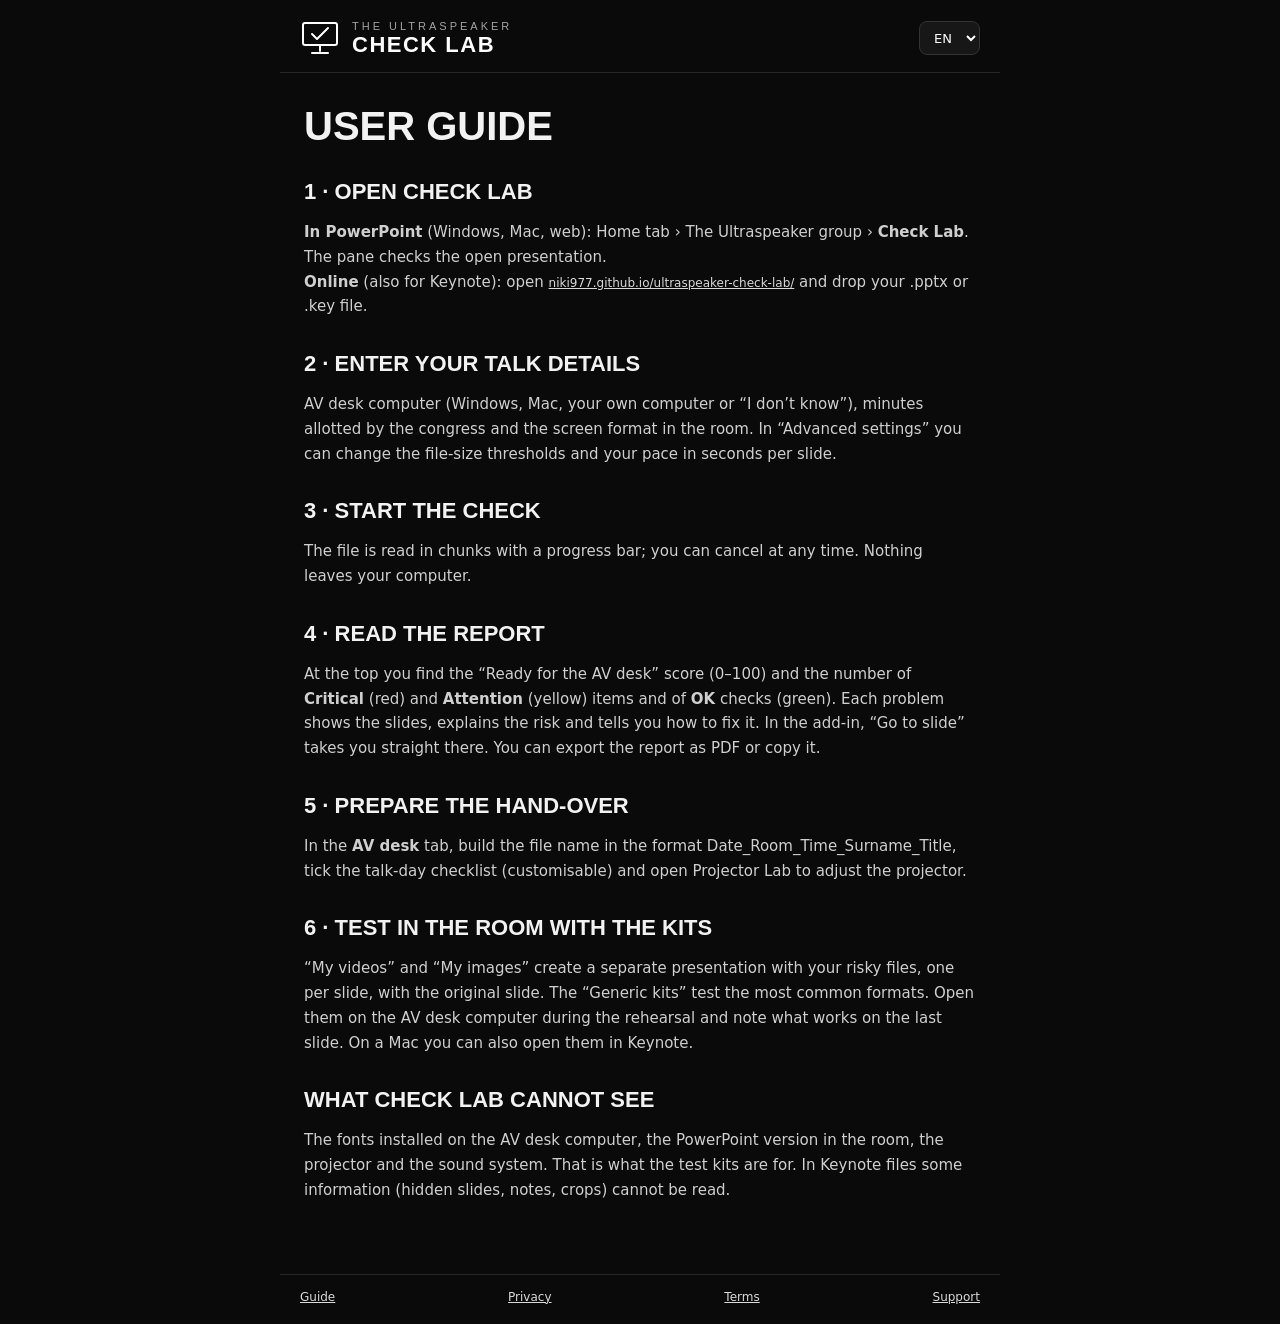
==== guide.html @ 8a264e60 "Prima versione" ====
<!doctype html>
<html lang="it">
<head>
<meta charset="utf-8">
<meta name="viewport" content="width=device-width, initial-scale=1">
<title>The Ultraspeaker Check Lab</title>
<meta name="theme-color" content="#0A0A0A">
<link rel="icon" type="image/png" sizes="32x32" href="assets/icons/icon-32.png">
<link rel="stylesheet" href="assets/css/app.css">
</head>
<body>
<div id="app"></div>
<script src="assets/js/i18n/it.js"></script>
<script src="assets/js/i18n/en.js"></script>
<script src="assets/js/i18n/es.js"></script>
<script src="assets/js/i18n/fr.js"></script>
<script src="assets/js/i18n/de.js"></script>
<script src="assets/js/i18n.js"></script>
<script src="assets/js/pages.js"></script>
<script>CheckLab.renderPage('guide');</script>
</body>
</html>
---- assets/css/app.css ----
/* The Ultraspeaker Check Lab — styles for the task pane, the online version and the pages */
@font-face { font-family: 'Inter'; font-weight: 400; font-display: swap; src: url('../fonts/inter-latin-400-normal.woff2') format('woff2'); }
@font-face { font-family: 'Inter'; font-weight: 500; font-display: swap; src: url('../fonts/inter-latin-500-normal.woff2') format('woff2'); }
@font-face { font-family: 'Inter'; font-weight: 600; font-display: swap; src: url('../fonts/inter-latin-600-normal.woff2') format('woff2'); }
@font-face { font-family: 'Inter'; font-weight: 700; font-display: swap; src: url('../fonts/inter-latin-700-normal.woff2') format('woff2'); }
@font-face { font-family: 'Barlow Condensed'; font-weight: 500; font-display: swap; src: url('../fonts/barlow-condensed-latin-500-normal.woff2') format('woff2'); }
@font-face { font-family: 'Barlow Condensed'; font-weight: 600; font-display: swap; src: url('../fonts/barlow-condensed-latin-600-normal.woff2') format('woff2'); }
@font-face { font-family: 'Barlow Condensed'; font-weight: 700; font-display: swap; src: url('../fonts/barlow-condensed-latin-700-normal.woff2') format('woff2'); }

:root {
  --bg: #0A0A0A; --surface: #141414; --field: #171717; --line: #262626; --line-2: #333333; --line-3: #4D4D4D;
  --text: #F2F2F2; --text-2: #CFCFCF; --muted: #A3A3A3; --crit: #FF5A5A; --crit-text: #FF7A7A; --warn: #FFB547; --ok: #3DDC84;
  --display: 'Barlow Condensed', 'Arial Narrow', sans-serif;
  color-scheme: dark;
}
* { box-sizing: border-box; }
body { margin: 0; background: var(--bg); color: var(--text); font: 14px/1.45 'Inter', system-ui, 'Segoe UI', sans-serif; -webkit-font-smoothing: antialiased; }
#app { max-width: 720px; margin: 0 auto; }
body.addin #app { max-width: none; }
a, .cl-link { color: #D9D9D9; background: none; border: none; padding: 0; font: inherit; font-size: 12px; text-decoration: underline; cursor: pointer; }
a:hover, .cl-link:hover { color: #FFF; }
button { font-family: inherit; cursor: pointer; }
button:disabled { cursor: not-allowed; opacity: .45; }
:focus-visible { outline: 2px solid #FFF; outline-offset: 2px; }
.sr-only { position: absolute; width: 1px; height: 1px; overflow: hidden; clip: rect(0 0 0 0); }
details summary { cursor: pointer; min-height: 32px; display: flex; align-items: center; font-size: 13px; font-weight: 600; }

/* Header, tabs, footer */
.cl-header { display: flex; align-items: center; justify-content: space-between; gap: 12px; padding: 18px 20px 14px; border-bottom: 1px solid var(--line); }
.cl-brand { display: flex; align-items: center; gap: 12px; color: #FFF; text-decoration: none; }
.cl-brand-text { display: flex; flex-direction: column; gap: 2px; }
.cl-brand-over { font: 500 11px var(--display); letter-spacing: 3px; color: var(--muted); }
.cl-brand-name { font: 700 22px/1 var(--display); letter-spacing: 1.5px; }
.cl-tabs { display: grid; grid-template-columns: repeat(3, 1fr); padding: 0 12px; border-bottom: 1px solid var(--line); }
.cl-tab { background: none; border: none; border-bottom: 2px solid transparent; color: var(--muted); height: 44px; font-size: 13px; font-weight: 500; }
.cl-tab[aria-selected="true"] { border-bottom-color: #FFF; color: #FFF; font-weight: 600; }
.cl-footer { display: flex; justify-content: space-between; gap: 10px; padding: 14px 20px 18px; border-top: 1px solid var(--line); }

/* Building blocks */
.cl-main { padding: 20px; display: flex; flex-direction: column; gap: 18px; }
.cl-panel { display: flex; flex-direction: column; gap: 18px; }
.cl-card { background: var(--surface); border: 1px solid var(--line); border-radius: 10px; padding: 14px 16px; }
.cl-h1 { margin: 0; font: 700 clamp(28px, 7vw, 40px)/1.02 var(--display); text-transform: uppercase; }
.cl-h2 { margin: 0; font: 600 18px var(--display); letter-spacing: 1px; text-transform: uppercase; }
.cl-h3 { margin: 6px 0 0; font: 600 15px var(--display); letter-spacing: 2px; text-transform: uppercase; }
.cl-h3.crit { color: var(--crit-text); } .cl-h3.warn { color: var(--warn); } .cl-h3.ok { color: var(--ok); }
.cl-label { display: flex; flex-direction: column; gap: 6px; font-size: 12px; color: #BDBDBD; }
.cl-select, .cl-input { width: 100%; height: 44px; padding: 0 10px; border: 1px solid var(--line-2); border-radius: 8px; background: var(--field); color: #FFF; font-size: 14px; font-family: inherit; }
.cl-select.small { width: auto; height: 34px; font-size: 13px; }
.cl-grid2 { display: grid; grid-template-columns: 1fr 1fr; gap: 12px; margin-top: 12px; }
.cl-overline { font-size: 11px; letter-spacing: 1px; color: var(--muted); text-transform: uppercase; }
.cl-muted { color: var(--muted); font-size: 12px; line-height: 1.5; }
.cl-note { display: flex; gap: 10px; font-size: 12px; color: #BDBDBD; line-height: 1.5; }
.cl-note svg { flex: none; }
.cl-chips { display: grid; grid-template-columns: 1fr 1fr; gap: 8px; font-size: 13px; }
.cl-chips span { background: var(--surface); border: 1px solid var(--line); border-radius: 8px; padding: 10px 12px; }
.cl-alert { padding: 12px 14px; border: 1px solid var(--crit); border-radius: 10px; background: #2A1414; font-size: 13px; }
.cl-alert.info { border-color: var(--line-2); background: var(--surface); color: var(--text-2); }
.cl-empty { color: var(--muted); text-align: center; padding: 24px 0; }
.cl-drop { display: flex; flex-direction: column; align-items: center; gap: 14px; padding: 32px 24px; border: 2px dashed var(--line-3); border-radius: 14px; background: #111; text-align: center; cursor: pointer; }
.cl-drop.over { border-color: #FFF; }

/* Buttons */
.cl-btn { display: inline-flex; align-items: center; justify-content: center; gap: 8px; height: 48px; padding: 0 18px; border: 1px solid var(--line-3); border-radius: 10px; background: transparent; color: #FFF; font-size: 14px; font-weight: 700; }
.cl-btn.primary { background: #FFF; border-color: #FFF; color: #0A0A0A; }
.cl-btn.big { width: 100%; height: 56px; font: 700 20px var(--display); letter-spacing: 2px; text-transform: uppercase; }
.cl-btn.sm { height: 38px; padding: 0 14px; font-size: 13px; border-radius: 8px; }
.cl-actions { display: grid; grid-template-columns: 1fr 1fr; gap: 10px; }

/* Progress */
.cl-progress-num { font: 700 44px/1 var(--display); }
.cl-bar { height: 8px; border-radius: 4px; background: var(--line); overflow: hidden; }
.cl-bar div { height: 8px; background: #FFF; }
.cl-steps { list-style: none; margin: 0; padding: 0; }
.cl-steps li { display: flex; align-items: center; gap: 12px; padding: 10px 0; border-bottom: 1px solid #1F1F1F; color: #8C8C8C; }
.cl-steps li.done, .cl-steps li.run { color: var(--text); }
.cl-steps .st { margin-left: auto; font-size: 12px; color: var(--muted); }
.cl-spin { animation: spin 1s linear infinite; transform-origin: 50% 50%; }
@keyframes spin { to { transform: rotate(360deg); } }
@media (prefers-reduced-motion: reduce) { .cl-spin { animation: none; } }

/* Report */
.cl-score { display: flex; align-items: center; gap: 18px; }
.cl-verdict { font: 700 26px/1.05 var(--display); text-transform: uppercase; }
.cl-counts { display: grid; grid-template-columns: repeat(3, 1fr); gap: 8px; }
.cl-count { display: flex; flex-direction: column; align-items: center; padding: 10px 8px; border: 1px solid var(--line-2); border-radius: 10px; background: var(--surface); }
.cl-count b { font: 700 26px var(--display); }
.cl-count.crit b { color: var(--crit-text); } .cl-count.warn b { color: var(--warn); } .cl-count.ok b { color: var(--ok); }
.cl-issue { display: flex; flex-direction: column; gap: 8px; padding: 14px 14px 14px 16px; border: 1px solid var(--line); border-left: 4px solid var(--warn); border-radius: 10px; background: var(--surface); }
.cl-issue.crit { border-left-color: var(--crit); }
.cl-issue .head { display: flex; justify-content: space-between; align-items: baseline; gap: 8px; }
.cl-issue .title { font-weight: 700; overflow-wrap: anywhere; }
.cl-issue .head .cl-muted { font-size: 11px; white-space: nowrap; }
.cl-issue p { margin: 0; font-size: 13px; color: var(--text-2); line-height: 1.5; }
.cl-issue p.fix { color: #FFF; }
.cl-issue .cl-link { margin-right: 12px; font-weight: 600; }
.cl-items { list-style: none; margin: 0; padding: 0; font-size: 12px; border-top: 1px solid var(--line); }
.cl-items li { display: flex; justify-content: space-between; gap: 8px; padding: 7px 0; border-bottom: 1px solid #1F1F1F; }
.cl-items li span:first-child { overflow-wrap: anywhere; }
.cl-items li span:last-child { color: var(--muted); text-align: right; }
.cl-oklist { list-style: none; margin: 0; padding: 0; border: 1px solid var(--line); border-radius: 10px; background: var(--surface); font-size: 13px; }
.cl-oklist li { display: flex; justify-content: space-between; gap: 8px; padding: 11px 14px; border-bottom: 1px solid #1F1F1F; }
.cl-oklist li:last-child { border-bottom: none; }
.cl-oklist .tick { color: var(--ok); }
.cl-fonts { list-style: none; margin: 6px 0 0; padding: 0; }
.cl-fonts li { display: flex; justify-content: space-between; gap: 8px; padding: 4px 0; color: var(--text); }
.cl-badge { padding: 1px 8px; border: 1px solid var(--line-3); border-radius: 999px; font-size: 11px; white-space: nowrap; }
.cl-badge.crit { border-color: var(--crit); color: var(--crit-text); } .cl-badge.warn { border-color: var(--warn); color: var(--warn); } .cl-badge.ok { border-color: var(--ok); color: var(--ok); }

/* AV desk tab */
.cl-filename { font-size: 12px; word-break: break-all; }
.cl-check { list-style: none; margin: 0; padding: 0; border: 1px solid var(--line); border-radius: 10px; background: var(--surface); }
.cl-check li { display: flex; align-items: center; padding: 0 8px 0 14px; border-bottom: 1px solid #1F1F1F; }
.cl-check li:last-child { border-bottom: none; }
.cl-check label { display: flex; align-items: center; gap: 12px; flex: 1; min-height: 48px; cursor: pointer; }
.cl-check input { width: 20px; height: 20px; accent-color: #FFF; }
.cl-check li.done span { color: var(--muted); text-decoration: line-through; }
.cl-x { width: 36px; height: 36px; border: none; border-radius: 8px; background: none; color: var(--muted); font-size: 18px; }
.cl-addrow { display: flex; gap: 8px; }
.cl-addrow .cl-input { height: 38px; }
.cl-addrow .cl-btn { white-space: nowrap; }
.cl-linkcard { display: flex; align-items: center; gap: 12px; width: 100%; padding: 14px; border: 1px solid var(--line-2); border-radius: 10px; background: var(--surface); color: #FFF; text-align: left; }
.cl-linkcard .t { font: 700 17px var(--display); letter-spacing: 1px; }
.cl-card strong svg { vertical-align: -5px; margin-right: 4px; }

/* Info pages */
.cl-page { padding: 32px 24px 56px; }
.cl-page h1 { margin: 0 0 8px; font: 700 40px/1.05 var(--display); text-transform: uppercase; }
.cl-page h2 { margin: 32px 0 8px; font: 600 22px var(--display); text-transform: uppercase; }
.cl-page p { color: var(--text-2); font-size: 15px; line-height: 1.65; }
.cl-page .updated { color: var(--muted); font-size: 13px; }
.cl-page + .cl-footer a { font-size: 12px; }
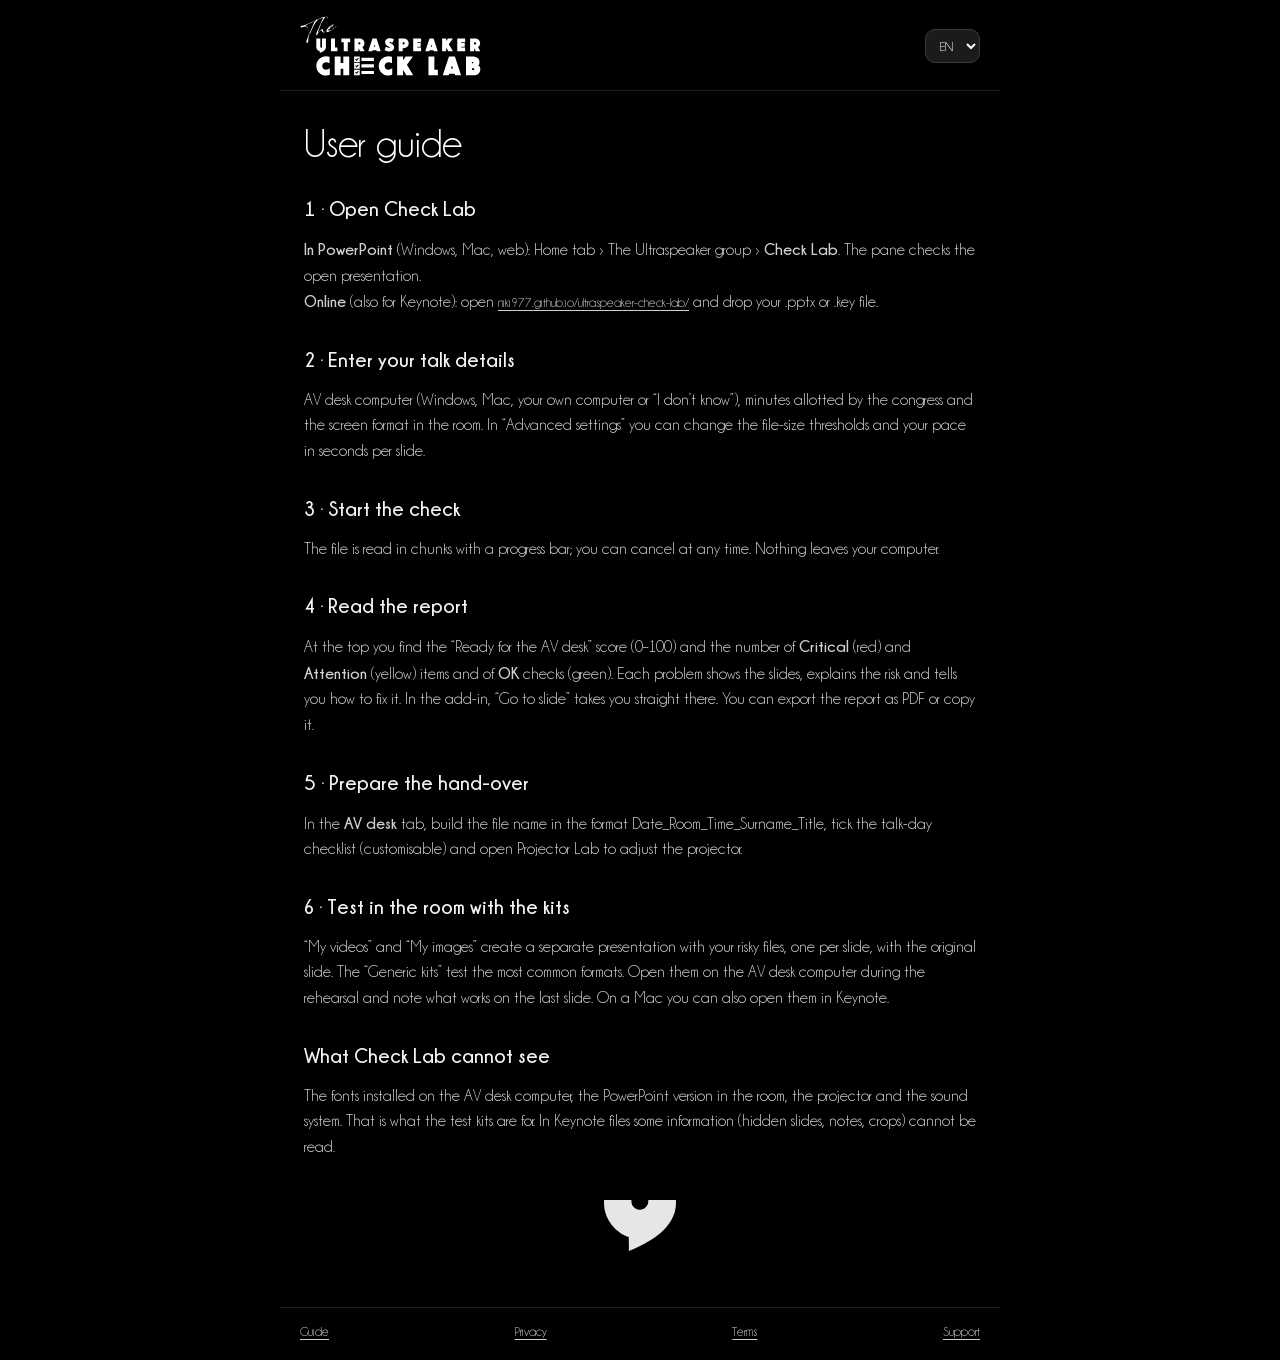
==== commit 12a38dea: "Allineamento stile con Brand Book" ====
--- a/guide.html
+++ b/guide.html
@@ -4,7 +4,7 @@
 <meta charset="utf-8">
 <meta name="viewport" content="width=device-width, initial-scale=1">
 <title>The Ultraspeaker Check Lab</title>
-<meta name="theme-color" content="#0A0A0A">
+<meta name="theme-color" content="#000000">
 <link rel="icon" type="image/png" sizes="32x32" href="assets/icons/icon-32.png">
 <link rel="stylesheet" href="assets/css/app.css">
 </head>
--- a/assets/css/app.css
+++ b/assets/css/app.css
@@ -1,132 +1,140 @@
-/* The Ultraspeaker Check Lab — styles for the task pane, the online version and the pages */
-@font-face { font-family: 'Inter'; font-weight: 400; font-display: swap; src: url('../fonts/inter-latin-400-normal.woff2') format('woff2'); }
-@font-face { font-family: 'Inter'; font-weight: 500; font-display: swap; src: url('../fonts/inter-latin-500-normal.woff2') format('woff2'); }
-@font-face { font-family: 'Inter'; font-weight: 600; font-display: swap; src: url('../fonts/inter-latin-600-normal.woff2') format('woff2'); }
-@font-face { font-family: 'Inter'; font-weight: 700; font-display: swap; src: url('../fonts/inter-latin-700-normal.woff2') format('woff2'); }
-@font-face { font-family: 'Barlow Condensed'; font-weight: 500; font-display: swap; src: url('../fonts/barlow-condensed-latin-500-normal.woff2') format('woff2'); }
-@font-face { font-family: 'Barlow Condensed'; font-weight: 600; font-display: swap; src: url('../fonts/barlow-condensed-latin-600-normal.woff2') format('woff2'); }
-@font-face { font-family: 'Barlow Condensed'; font-weight: 700; font-display: swap; src: url('../fonts/barlow-condensed-latin-700-normal.woff2') format('woff2'); }
+/* The Ultraspeaker Check Lab — styles for the task pane, the online version and the pages.
+   Brand Book: Stage Black palette, Champagne & Limousines, 10 px corners, white primary button, no shadows, blue focus.
+   Agreed exception: the report keeps red, yellow and green for Critical, Attention and OK. */
+@font-face { font-family: 'Champagne & Limousines'; font-weight: 400; font-style: normal; font-display: swap; src: local('Champagne & Limousines'), url('../fonts/champagne-limousines-regular.woff2') format('woff2'); }
+@font-face { font-family: 'Champagne & Limousines'; font-weight: 700; font-style: normal; font-display: swap; src: local('Champagne & Limousines Bold'), url('../fonts/champagne-limousines-bold.woff2') format('woff2'); }
+@font-face { font-family: 'Champagne & Limousines'; font-weight: 400; font-style: italic; font-display: swap; src: local('Champagne & Limousines Italic'), url('../fonts/champagne-limousines-italic.woff2') format('woff2'); }
+@font-face { font-family: 'Champagne & Limousines'; font-weight: 700; font-style: italic; font-display: swap; src: local('Champagne & Limousines Bold Italic'), url('../fonts/champagne-limousines-bold-italic.woff2') format('woff2'); }
 
 :root {
-  --bg: #0A0A0A; --surface: #141414; --field: #171717; --line: #262626; --line-2: #333333; --line-3: #4D4D4D;
-  --text: #F2F2F2; --text-2: #CFCFCF; --muted: #A3A3A3; --crit: #FF5A5A; --crit-text: #FF7A7A; --warn: #FFB547; --ok: #3DDC84;
-  --display: 'Barlow Condensed', 'Arial Narrow', sans-serif;
+  --bg: #000000; --surface: #111111; --field: #1B1B1B; --line: #1B1B1B; --line-2: #3A3A3A; --line-3: #3A3A3A;
+  --text: #F3F3F3; --text-2: #D0D0D0; --muted: #8E8E8E; --white: #FFFFFF;
+  --crit: #FF5A5A; --crit-text: #FF7A7A; --warn: #FFD23F; --ok: #3DDC84; --focus: #4F8DFF;
+  --font: 'Champagne & Limousines', system-ui, 'Segoe UI', sans-serif;
+  --spotlight: radial-gradient(120% 100% at 50% 0%, #3A3A3A 0%, #111111 55%, #000000 100%);
   color-scheme: dark;
 }
 * { box-sizing: border-box; }
-body { margin: 0; background: var(--bg); color: var(--text); font: 14px/1.45 'Inter', system-ui, 'Segoe UI', sans-serif; -webkit-font-smoothing: antialiased; }
+body { margin: 0; background: var(--bg); color: var(--text); font: 15px/1.6 var(--font); -webkit-font-smoothing: antialiased; }
 #app { max-width: 720px; margin: 0 auto; }
 body.addin #app { max-width: none; }
-a, .cl-link { color: #D9D9D9; background: none; border: none; padding: 0; font: inherit; font-size: 12px; text-decoration: underline; cursor: pointer; }
-a:hover, .cl-link:hover { color: #FFF; }
+a, .cl-link { color: var(--text-2); background: none; border: none; padding: 0; font: inherit; font-size: 13px; text-decoration: underline; text-underline-offset: 3px; cursor: pointer; }
+a:hover, .cl-link:hover { color: var(--white); }
 button { font-family: inherit; cursor: pointer; }
 button:disabled { cursor: not-allowed; opacity: .45; }
-:focus-visible { outline: 2px solid #FFF; outline-offset: 2px; }
+:focus-visible { outline: 2px solid var(--focus); outline-offset: 2px; }
 .sr-only { position: absolute; width: 1px; height: 1px; overflow: hidden; clip: rect(0 0 0 0); }
-details summary { cursor: pointer; min-height: 32px; display: flex; align-items: center; font-size: 13px; font-weight: 600; }
+details summary { cursor: pointer; min-height: 32px; display: flex; align-items: center; font-size: 13px; font-weight: 700; }
+strong, b { font-weight: 700; }
 
 /* Header, tabs, footer */
-.cl-header { display: flex; align-items: center; justify-content: space-between; gap: 12px; padding: 18px 20px 14px; border-bottom: 1px solid var(--line); }
-.cl-brand { display: flex; align-items: center; gap: 12px; color: #FFF; text-decoration: none; }
-.cl-brand-text { display: flex; flex-direction: column; gap: 2px; }
-.cl-brand-over { font: 500 11px var(--display); letter-spacing: 3px; color: var(--muted); }
-.cl-brand-name { font: 700 22px/1 var(--display); letter-spacing: 1.5px; }
+.cl-header { display: flex; align-items: center; justify-content: space-between; gap: 12px; padding: 16px 20px 14px; border-bottom: 1px solid var(--line); }
+.cl-brand { display: flex; align-items: center; color: var(--white); text-decoration: none; }
+.cl-brand img { display: block; height: 60px; width: auto; }
+body.addin .cl-brand img { height: 52px; }
 .cl-tabs { display: grid; grid-template-columns: repeat(3, 1fr); padding: 0 12px; border-bottom: 1px solid var(--line); }
-.cl-tab { background: none; border: none; border-bottom: 2px solid transparent; color: var(--muted); height: 44px; font-size: 13px; font-weight: 500; }
-.cl-tab[aria-selected="true"] { border-bottom-color: #FFF; color: #FFF; font-weight: 600; }
+.cl-tab { background: none; border: none; border-bottom: 2px solid transparent; color: var(--muted); height: 46px; font-size: 11px; font-weight: 700; letter-spacing: .32em; text-transform: uppercase; }
+.cl-tab[aria-selected="true"] { border-bottom-color: var(--white); color: var(--white); }
 .cl-footer { display: flex; justify-content: space-between; gap: 10px; padding: 14px 20px 18px; border-top: 1px solid var(--line); }
 
-/* Building blocks */
+/* Building blocks — Display regular 1.05, Heading bold 1.2, Label bold caps +320, Body regular 1.6 */
 .cl-main { padding: 20px; display: flex; flex-direction: column; gap: 18px; }
 .cl-panel { display: flex; flex-direction: column; gap: 18px; }
 .cl-card { background: var(--surface); border: 1px solid var(--line); border-radius: 10px; padding: 14px 16px; }
-.cl-h1 { margin: 0; font: 700 clamp(28px, 7vw, 40px)/1.02 var(--display); text-transform: uppercase; }
-.cl-h2 { margin: 0; font: 600 18px var(--display); letter-spacing: 1px; text-transform: uppercase; }
-.cl-h3 { margin: 6px 0 0; font: 600 15px var(--display); letter-spacing: 2px; text-transform: uppercase; }
+.cl-h1 { margin: 0; font: 400 clamp(28px, 7vw, 40px)/1.05 var(--font); color: var(--white); }
+.cl-h2 { margin: 0; font: 700 18px/1.2 var(--font); }
+.cl-h3, .cl-overline { margin: 6px 0 0; font-size: 11px; font-weight: 700; line-height: 1.4; letter-spacing: .32em; text-transform: uppercase; color: var(--muted); }
+.cl-overline { margin: 0; }
 .cl-h3.crit { color: var(--crit-text); } .cl-h3.warn { color: var(--warn); } .cl-h3.ok { color: var(--ok); }
-.cl-label { display: flex; flex-direction: column; gap: 6px; font-size: 12px; color: #BDBDBD; }
-.cl-select, .cl-input { width: 100%; height: 44px; padding: 0 10px; border: 1px solid var(--line-2); border-radius: 8px; background: var(--field); color: #FFF; font-size: 14px; font-family: inherit; }
+.cl-label { display: flex; flex-direction: column; gap: 6px; font-size: 13px; color: var(--text-2); }
+.cl-select, .cl-input { width: 100%; height: 44px; padding: 0 10px; border: 1px solid var(--line-2); border-radius: 10px; background: var(--field); color: var(--white); font-size: 15px; font-family: inherit; }
 .cl-select.small { width: auto; height: 34px; font-size: 13px; }
 .cl-grid2 { display: grid; grid-template-columns: 1fr 1fr; gap: 12px; margin-top: 12px; }
-.cl-overline { font-size: 11px; letter-spacing: 1px; color: var(--muted); text-transform: uppercase; }
-.cl-muted { color: var(--muted); font-size: 12px; line-height: 1.5; }
-.cl-note { display: flex; gap: 10px; font-size: 12px; color: #BDBDBD; line-height: 1.5; }
+.cl-muted { color: var(--muted); font-size: 13px; line-height: 1.5; }
+.cl-note { display: flex; gap: 10px; font-size: 13px; color: var(--text-2); line-height: 1.5; }
 .cl-note svg { flex: none; }
-.cl-chips { display: grid; grid-template-columns: 1fr 1fr; gap: 8px; font-size: 13px; }
-.cl-chips span { background: var(--surface); border: 1px solid var(--line); border-radius: 8px; padding: 10px 12px; }
-.cl-alert { padding: 12px 14px; border: 1px solid var(--crit); border-radius: 10px; background: #2A1414; font-size: 13px; }
-.cl-alert.info { border-color: var(--line-2); background: var(--surface); color: var(--text-2); }
+.cl-chips { display: grid; grid-template-columns: 1fr 1fr; gap: 8px; font-size: 14px; }
+.cl-chips span { background: var(--surface); border: 1px solid var(--line); border-radius: 10px; padding: 10px 12px; }
+.cl-alert { padding: 12px 14px; border: 1px solid var(--crit); border-radius: 10px; background: #2A1414; font-size: 14px; font-weight: 700; }
+.cl-alert.info { border-color: var(--line-2); background: var(--surface); color: var(--text-2); font-weight: 400; }
 .cl-empty { color: var(--muted); text-align: center; padding: 24px 0; }
-.cl-drop { display: flex; flex-direction: column; align-items: center; gap: 14px; padding: 32px 24px; border: 2px dashed var(--line-3); border-radius: 14px; background: #111; text-align: center; cursor: pointer; }
-.cl-drop.over { border-color: #FFF; }
+.cl-drop { display: flex; flex-direction: column; align-items: center; gap: 14px; padding: 36px 24px; border: 2px dashed var(--line-3); border-radius: 10px; background: var(--spotlight); text-align: center; cursor: pointer; }
+.cl-drop.over { border-color: var(--white); }
 
-/* Buttons */
-.cl-btn { display: inline-flex; align-items: center; justify-content: center; gap: 8px; height: 48px; padding: 0 18px; border: 1px solid var(--line-3); border-radius: 10px; background: transparent; color: #FFF; font-size: 14px; font-weight: 700; }
-.cl-btn.primary { background: #FFF; border-color: #FFF; color: #0A0A0A; }
-.cl-btn.big { width: 100%; height: 56px; font: 700 20px var(--display); letter-spacing: 2px; text-transform: uppercase; }
-.cl-btn.sm { height: 38px; padding: 0 14px; font-size: 13px; border-radius: 8px; }
+/* Buttons: white primary, outlined secondary, no shadows */
+.cl-btn { display: inline-flex; align-items: center; justify-content: center; gap: 8px; height: 48px; padding: 0 18px; border: 1px solid var(--line-3); border-radius: 10px; background: transparent; color: var(--white); font-size: 15px; font-weight: 700; }
+.cl-btn:hover:not(:disabled) { border-color: var(--white); }
+.cl-btn.primary { background: var(--white); border-color: var(--white); color: #000; }
+.cl-btn.big { width: 100%; height: 56px; font-size: 13px; letter-spacing: .32em; text-transform: uppercase; }
+.cl-btn.sm { height: 38px; padding: 0 14px; font-size: 14px; }
 .cl-actions { display: grid; grid-template-columns: 1fr 1fr; gap: 10px; }
 
 /* Progress */
-.cl-progress-num { font: 700 44px/1 var(--display); }
+.cl-progress-num { font: 400 48px/1.05 var(--font); color: var(--white); }
 .cl-bar { height: 8px; border-radius: 4px; background: var(--line); overflow: hidden; }
-.cl-bar div { height: 8px; background: #FFF; }
+.cl-bar div { height: 8px; background: var(--white); transition: width .3s linear; }
 .cl-steps { list-style: none; margin: 0; padding: 0; }
-.cl-steps li { display: flex; align-items: center; gap: 12px; padding: 10px 0; border-bottom: 1px solid #1F1F1F; color: #8C8C8C; }
+.cl-steps li { display: flex; align-items: center; gap: 12px; padding: 10px 0; border-bottom: 1px solid var(--line); color: var(--muted); }
 .cl-steps li.done, .cl-steps li.run { color: var(--text); }
-.cl-steps .st { margin-left: auto; font-size: 12px; color: var(--muted); }
+.cl-steps .st { margin-left: auto; font-size: 13px; color: var(--muted); }
 .cl-spin { animation: spin 1s linear infinite; transform-origin: 50% 50%; }
 @keyframes spin { to { transform: rotate(360deg); } }
-@media (prefers-reduced-motion: reduce) { .cl-spin { animation: none; } }
+@media (prefers-reduced-motion: reduce) { .cl-spin { animation: none; } .cl-bar div { transition: none; } }
 
-/* Report */
+/* Report: Critical red, Attention yellow, OK green */
 .cl-score { display: flex; align-items: center; gap: 18px; }
-.cl-verdict { font: 700 26px/1.05 var(--display); text-transform: uppercase; }
+.cl-verdict { font: 700 26px/1.2 var(--font); color: var(--white); }
 .cl-counts { display: grid; grid-template-columns: repeat(3, 1fr); gap: 8px; }
-.cl-count { display: flex; flex-direction: column; align-items: center; padding: 10px 8px; border: 1px solid var(--line-2); border-radius: 10px; background: var(--surface); }
-.cl-count b { font: 700 26px var(--display); }
-.cl-count.crit b { color: var(--crit-text); } .cl-count.warn b { color: var(--warn); } .cl-count.ok b { color: var(--ok); }
+.cl-count { display: flex; flex-direction: column; align-items: center; padding: 10px 8px; border: 1px solid var(--line-2); border-radius: 10px; background: var(--surface); font-size: 13px; }
+.cl-count b { font: 400 30px/1.2 var(--font); }
+.cl-count.crit b { color: var(--crit-text); }
+.cl-count.warn b { color: var(--warn); } .cl-count.ok b { color: var(--ok); }
 .cl-issue { display: flex; flex-direction: column; gap: 8px; padding: 14px 14px 14px 16px; border: 1px solid var(--line); border-left: 4px solid var(--warn); border-radius: 10px; background: var(--surface); }
 .cl-issue.crit { border-left-color: var(--crit); }
 .cl-issue .head { display: flex; justify-content: space-between; align-items: baseline; gap: 8px; }
-.cl-issue .title { font-weight: 700; overflow-wrap: anywhere; }
-.cl-issue .head .cl-muted { font-size: 11px; white-space: nowrap; }
-.cl-issue p { margin: 0; font-size: 13px; color: var(--text-2); line-height: 1.5; }
-.cl-issue p.fix { color: #FFF; }
-.cl-issue .cl-link { margin-right: 12px; font-weight: 600; }
-.cl-items { list-style: none; margin: 0; padding: 0; font-size: 12px; border-top: 1px solid var(--line); }
-.cl-items li { display: flex; justify-content: space-between; gap: 8px; padding: 7px 0; border-bottom: 1px solid #1F1F1F; }
+.cl-issue .title { font-weight: 700; line-height: 1.3; overflow-wrap: anywhere; }
+.cl-issue .head .cl-muted { font-size: 12px; white-space: nowrap; }
+.cl-issue p { margin: 0; font-size: 14px; color: var(--text-2); line-height: 1.55; }
+.cl-issue p.fix { color: var(--white); }
+.cl-issue .cl-link { margin-right: 12px; font-weight: 700; }
+.cl-gotos { display: flex; flex-wrap: wrap; align-items: baseline; gap: 6px 0; }
+.cl-gotos .cl-muted { margin-right: 10px; }
+.cl-gotos .cl-link { min-width: 28px; padding: 4px 0; font-size: 14px; }
+.cl-items { list-style: none; margin: 0; padding: 0; font-size: 13px; border-top: 1px solid var(--line-2); }
+.cl-items li { display: flex; justify-content: space-between; gap: 8px; padding: 7px 0; border-bottom: 1px solid var(--line-2); }
 .cl-items li span:first-child { overflow-wrap: anywhere; }
 .cl-items li span:last-child { color: var(--muted); text-align: right; }
-.cl-oklist { list-style: none; margin: 0; padding: 0; border: 1px solid var(--line); border-radius: 10px; background: var(--surface); font-size: 13px; }
-.cl-oklist li { display: flex; justify-content: space-between; gap: 8px; padding: 11px 14px; border-bottom: 1px solid #1F1F1F; }
+.cl-oklist { list-style: none; margin: 0; padding: 0; border: 1px solid var(--line); border-radius: 10px; background: var(--surface); font-size: 14px; }
+.cl-oklist li { display: flex; justify-content: space-between; gap: 8px; padding: 11px 14px; border-bottom: 1px solid var(--line-2); }
 .cl-oklist li:last-child { border-bottom: none; }
 .cl-oklist .tick { color: var(--ok); }
 .cl-fonts { list-style: none; margin: 6px 0 0; padding: 0; }
 .cl-fonts li { display: flex; justify-content: space-between; gap: 8px; padding: 4px 0; color: var(--text); }
-.cl-badge { padding: 1px 8px; border: 1px solid var(--line-3); border-radius: 999px; font-size: 11px; white-space: nowrap; }
-.cl-badge.crit { border-color: var(--crit); color: var(--crit-text); } .cl-badge.warn { border-color: var(--warn); color: var(--warn); } .cl-badge.ok { border-color: var(--ok); color: var(--ok); }
+.cl-badge { padding: 1px 8px; border: 1px solid var(--line-3); border-radius: 999px; font-size: 12px; white-space: nowrap; }
+.cl-badge.crit { border-color: var(--crit); color: var(--crit-text); }
+.cl-badge.warn { border-color: var(--warn); color: var(--warn); } .cl-badge.ok { border-color: var(--ok); color: var(--ok); }
 
 /* AV desk tab */
-.cl-filename { font-size: 12px; word-break: break-all; }
+.cl-filename { font-size: 13px; word-break: break-all; }
 .cl-check { list-style: none; margin: 0; padding: 0; border: 1px solid var(--line); border-radius: 10px; background: var(--surface); }
-.cl-check li { display: flex; align-items: center; padding: 0 8px 0 14px; border-bottom: 1px solid #1F1F1F; }
+.cl-check li { display: flex; align-items: center; padding: 0 8px 0 14px; border-bottom: 1px solid var(--line-2); }
 .cl-check li:last-child { border-bottom: none; }
 .cl-check label { display: flex; align-items: center; gap: 12px; flex: 1; min-height: 48px; cursor: pointer; }
-.cl-check input { width: 20px; height: 20px; accent-color: #FFF; }
+.cl-check input { width: 20px; height: 20px; accent-color: var(--white); }
 .cl-check li.done span { color: var(--muted); text-decoration: line-through; }
-.cl-x { width: 36px; height: 36px; border: none; border-radius: 8px; background: none; color: var(--muted); font-size: 18px; }
+.cl-x { width: 36px; height: 36px; border: none; border-radius: 10px; background: none; color: var(--muted); font-size: 18px; }
 .cl-addrow { display: flex; gap: 8px; }
 .cl-addrow .cl-input { height: 38px; }
 .cl-addrow .cl-btn { white-space: nowrap; }
-.cl-linkcard { display: flex; align-items: center; gap: 12px; width: 100%; padding: 14px; border: 1px solid var(--line-2); border-radius: 10px; background: var(--surface); color: #FFF; text-align: left; }
-.cl-linkcard .t { font: 700 17px var(--display); letter-spacing: 1px; }
+.cl-linkcard { display: flex; align-items: center; gap: 12px; width: 100%; padding: 14px; border: 1px solid var(--line-2); border-radius: 10px; background: var(--surface); color: var(--white); text-align: left; }
+.cl-linkcard .t { font-size: 12px; font-weight: 700; letter-spacing: .32em; }
 .cl-card strong svg { vertical-align: -5px; margin-right: 4px; }
 
-/* Info pages */
+/* Info pages: the Arena closes the page */
 .cl-page { padding: 32px 24px 56px; }
-.cl-page h1 { margin: 0 0 8px; font: 700 40px/1.05 var(--display); text-transform: uppercase; }
-.cl-page h2 { margin: 32px 0 8px; font: 600 22px var(--display); text-transform: uppercase; }
-.cl-page p { color: var(--text-2); font-size: 15px; line-height: 1.65; }
+.cl-page h1 { margin: 0 0 8px; font: 400 40px/1.05 var(--font); color: var(--white); }
+.cl-page h2 { margin: 32px 0 8px; font: 700 20px/1.2 var(--font); }
+.cl-page p, .cl-page li { color: var(--text-2); font-size: 16px; line-height: 1.6; }
 .cl-page .updated { color: var(--muted); font-size: 13px; }
-.cl-page + .cl-footer a { font-size: 12px; }
+.cl-page + .cl-footer a { font-size: 13px; }
+.cl-arena { display: block; width: 72px; height: auto; margin: 40px auto 0; opacity: .9; }
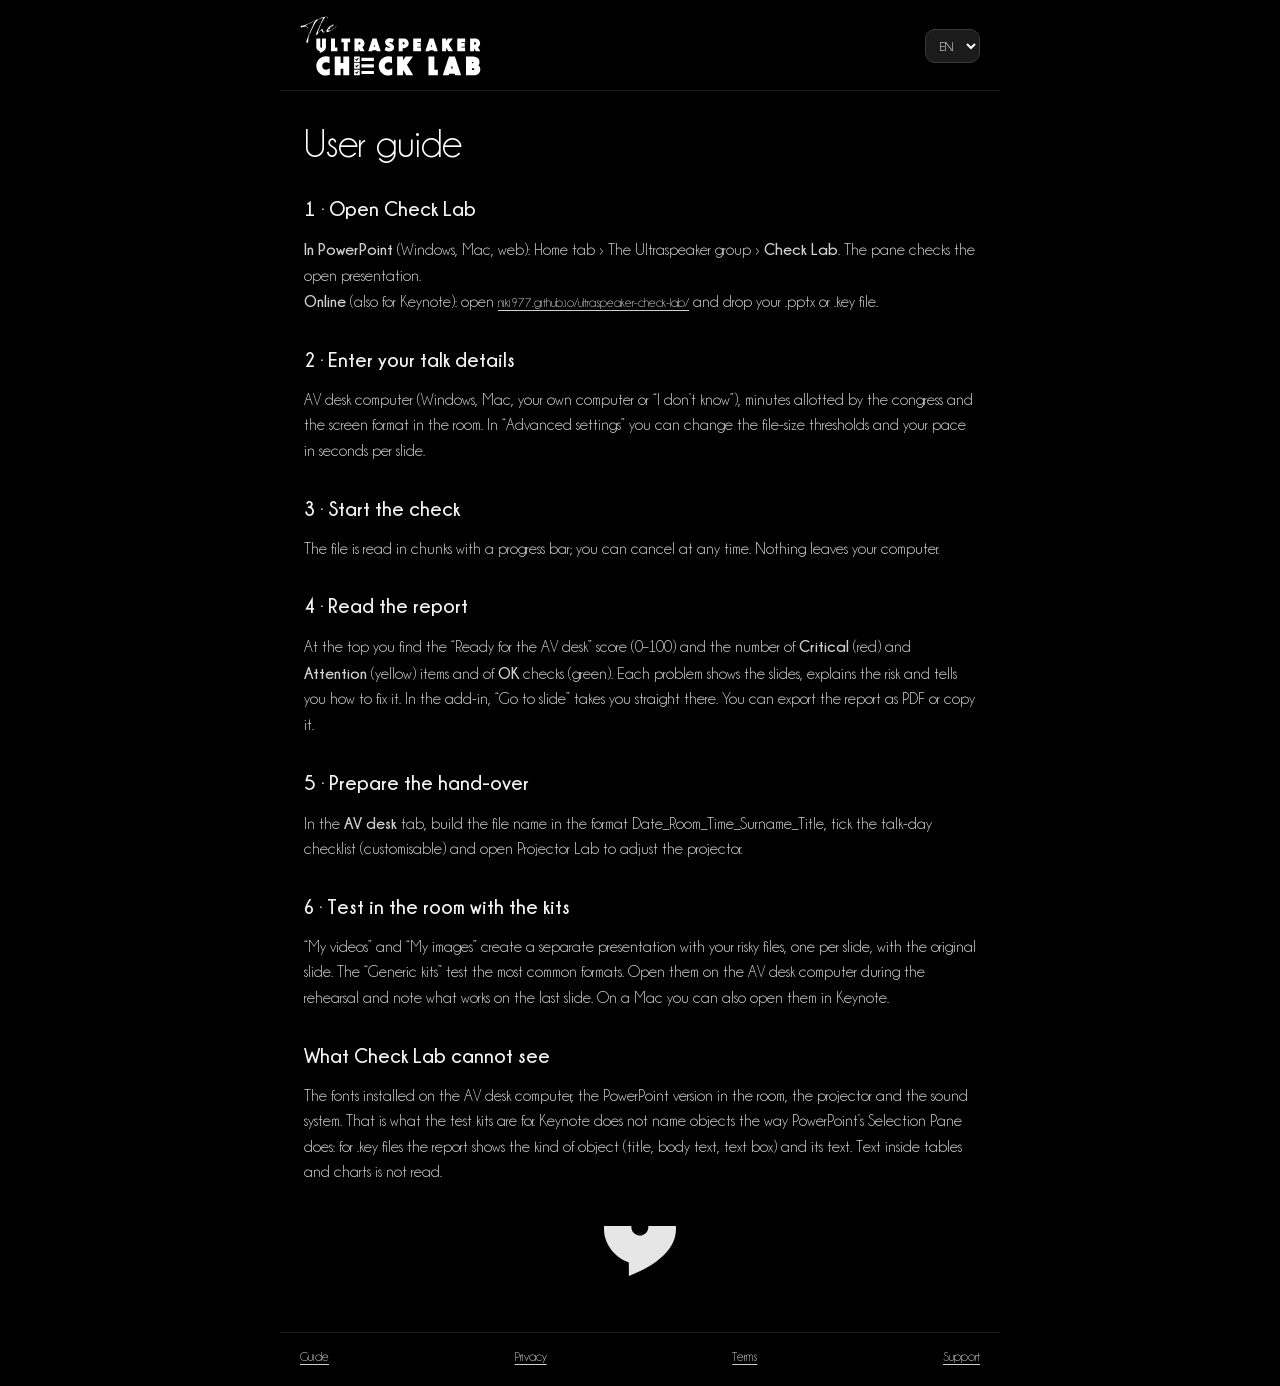
==== commit 5e0b3294: "Allignment with keynote and minor corrections" ====
--- a/guide.html
+++ b/guide.html
@@ -5,7 +5,7 @@
 <meta name="viewport" content="width=device-width, initial-scale=1">
 <title>The Ultraspeaker Check Lab</title>
 <meta name="theme-color" content="#000000">
-<link rel="icon" type="image/png" sizes="32x32" href="assets/icons/icon-32.png">
+<link rel="icon" type="image/png" sizes="32x32" href="assets/icons/check-lab-icon-32.png">
 <link rel="stylesheet" href="assets/css/app.css">
 </head>
 <body>
--- a/assets/css/app.css
+++ b/assets/css/app.css
@@ -72,12 +72,12 @@
 /* Progress */
 .cl-progress-num { font: 400 48px/1.05 var(--font); color: var(--white); }
 .cl-bar { height: 8px; border-radius: 4px; background: var(--line); overflow: hidden; }
-.cl-bar div { height: 8px; background: var(--white); transition: width .3s linear; }
+.cl-bar div { height: 8px; background: var(--white); transform-origin: 0 50%; transition: transform .3s linear; will-change: transform; } /* transform, not width: animated off the main thread */
 .cl-steps { list-style: none; margin: 0; padding: 0; }
 .cl-steps li { display: flex; align-items: center; gap: 12px; padding: 10px 0; border-bottom: 1px solid var(--line); color: var(--muted); }
 .cl-steps li.done, .cl-steps li.run { color: var(--text); }
 .cl-steps .st { margin-left: auto; font-size: 13px; color: var(--muted); }
-.cl-spin { animation: spin 1s linear infinite; transform-origin: 50% 50%; }
+.cl-spin { flex: none; animation: spin 1s linear infinite; transform-origin: 50% 50%; will-change: transform; }
 @keyframes spin { to { transform: rotate(360deg); } }
 @media (prefers-reduced-motion: reduce) { .cl-spin { animation: none; } .cl-bar div { transition: none; } }
 
